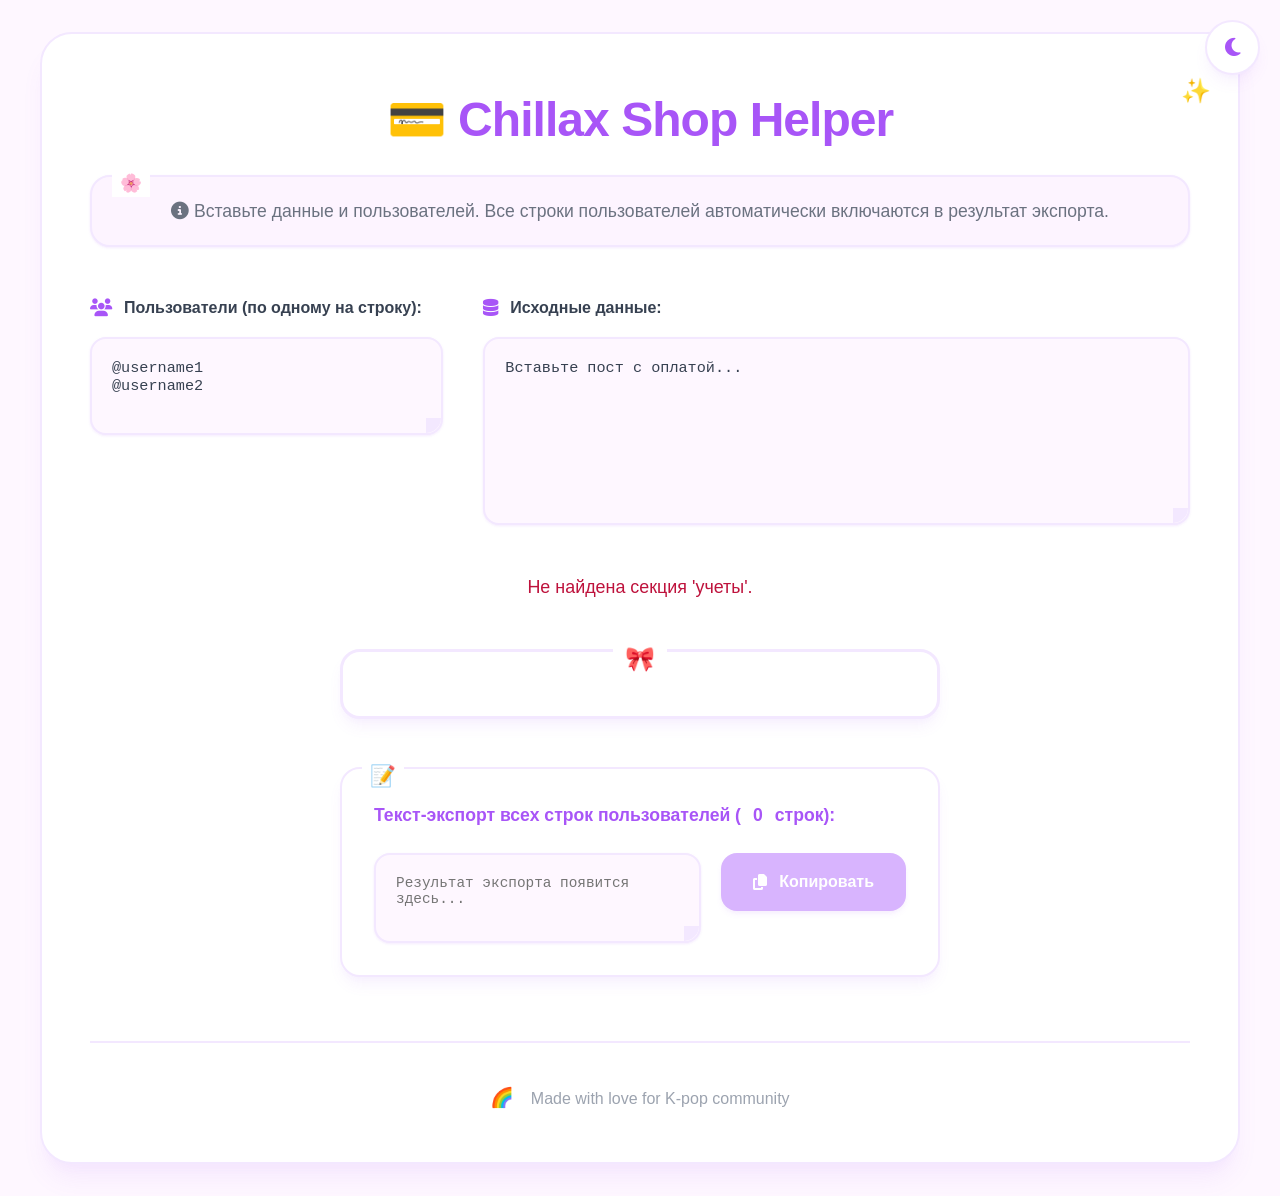
==== index.html @ 68b3be3f "first commit" ====
<!DOCTYPE html>
<html lang="ru">
<head>
  <meta charset="UTF-8">
  <title>Chillax Shop Helper</title>
  <meta name="viewport" content="width=device-width, initial-scale=1.0">
  <link href="https://cdnjs.cloudflare.com/ajax/libs/font-awesome/6.4.0/css/all.min.css" rel="stylesheet">
  <style>
    :root {
      /* Light theme colors - Soft Pastel Palette */
      --bg-primary: #fef7ff;
      --bg-secondary: #ffffff;
      --bg-tertiary: #fdf4ff;
      --bg-card: #ffffff;
      --bg-input: #fef7ff;
      --bg-button: #d8b4fe;
      --bg-button-hover: #c084fc;
      --bg-accent: #fbbf24;
      --bg-success: #86efac;
      
      --text-primary: #374151;
      --text-secondary: #6b7280;
      --text-muted: #9ca3af;
      --text-accent: #a855f7;
      --text-white: #ffffff;
      
      --border-color: #f3e8ff;
      --border-focus: #d8b4fe;
      --shadow-sm: 0 1px 3px 0 rgba(168, 85, 247, 0.08), 0 1px 2px 0 rgba(168, 85, 247, 0.04);
      --shadow-md: 0 4px 6px -1px rgba(168, 85, 247, 0.08), 0 2px 4px -1px rgba(168, 85, 247, 0.04);
      --shadow-lg: 0 10px 15px -3px rgba(168, 85, 247, 0.08), 0 4px 6px -2px rgba(168, 85, 247, 0.03);
      --shadow-xl: 0 20px 25px -5px rgba(168, 85, 247, 0.08), 0 10px 10px -5px rgba(168, 85, 247, 0.03);
      
      --radius-sm: 0.5rem;
      --radius-md: 0.75rem;
      --radius-lg: 1rem;
      --radius-xl: 1.25rem;
      --radius-2xl: 2rem;
    }

    [data-theme="dark"] {
      --bg-primary: #1a1a1a;
      --bg-secondary: #2a2a2a;
      --bg-tertiary: #333333;
      --bg-card: #2a2a2a;
      --bg-input: #333333;
      --bg-button: #8b7fb8;
      --bg-button-hover: #9d91c7;
      
      --text-primary: #e5e5e5;
      --text-secondary: #b8b8b8;
      --text-muted: #888888;
      --text-accent: #b8a9d9;
      
      --border-color: #404040;
      --border-focus: #8b7fb8;
    }

    * {
      box-sizing: border-box;
      margin: 0;
      padding: 0;
    }

    html, body {
      background: var(--bg-primary);
      font-family: 'Inter', -apple-system, BlinkMacSystemFont, 'Segoe UI', Roboto, sans-serif;
      color: var(--text-primary);
      line-height: 1.6;
      transition: all 0.15s ease;
    }

    body {
      font-size: 16px;
      min-height: 100vh;
    }

    .theme-toggle {
      position: fixed;
      top: 20px;
      right: 20px;
      z-index: 1000;
      background: var(--bg-card);
      border: 2px solid var(--border-color);
      border-radius: 50%;
      width: 55px;
      height: 55px;
      display: flex;
      align-items: center;
      justify-content: center;
      cursor: pointer;
      transition: all 0.15s ease;
      box-shadow: var(--shadow-lg);
    }

    .theme-toggle:hover {
      transform: scale(1.05) rotate(10deg);
      box-shadow: var(--shadow-xl);
    }

    .theme-toggle i {
      font-size: 1.3rem;
      color: var(--text-accent);
    }

    #mainwrap {
      max-width: 1200px;
      margin: 2rem auto;
      background: var(--bg-secondary);
      border-radius: var(--radius-2xl);
      box-shadow: var(--shadow-xl);
      padding: 3rem;
      border: 2px solid var(--border-color);
      transition: all 0.3s ease;
    }

    .header {
      text-align: center;
      margin-bottom: 3rem;
    }

    .header h1 {
      font-size: 3rem;
      font-weight: 700;
      color: var(--text-accent);
      margin-bottom: 1rem;
      letter-spacing: -0.02em;
      position: relative;
    }

    .header h1::after {
      content: '✨';
      position: absolute;
      top: -10px;
      right: -20px;
      font-size: 1.5rem;
      animation: sparkle 2s ease-in-out infinite;
    }

    @keyframes sparkle {
      0%, 100% { transform: scale(1) rotate(0deg); opacity: 0.7; }
      50% { transform: scale(1.2) rotate(180deg); opacity: 1; }
    }

    .subtitle {
      background: var(--bg-tertiary);
      color: var(--text-secondary);
      padding: 1.25rem 2.5rem;
      border-radius: var(--radius-xl);
      font-size: 1.1rem;
      border: 2px solid var(--border-color);
      box-shadow: var(--shadow-sm);
      position: relative;
    }

    .subtitle::before {
      content: '🌸';
      position: absolute;
      top: -8px;
      left: 20px;
      background: var(--bg-secondary);
      padding: 0 8px;
    }

    .inputs {
      display: grid;
      grid-template-columns: 1fr 2fr;
      gap: 2.5rem;
      margin-bottom: 3rem;
    }

    .input-group {
      display: flex;
      flex-direction: column;
    }

    .input-group label {
      color: var(--text-primary);
      font-size: 1rem;
      font-weight: 600;
      margin-bottom: 1rem;
      display: flex;
      align-items: center;
      gap: 0.75rem;
    }

    .input-group label i {
      color: var(--text-accent);
      font-size: 1.1rem;
    }

    textarea {
      width: 100%;
      font-family: 'JetBrains Mono', 'Fira Code', monospace;
      border-radius: var(--radius-lg);
      border: 2px solid var(--border-color);
      background: var(--bg-input);
      color: var(--text-primary);
      padding: 1.25rem;
      font-size: 0.95rem;
      resize: vertical;
      transition: all 0.3s ease;
      box-shadow: var(--shadow-sm);
    }

    /* Fix textarea resize handle in dark mode */
    textarea::-webkit-resizer {
      background: var(--border-color);
      border-radius: 0 0 var(--radius-lg) 0;
    }

    textarea:focus {
      outline: none;
      border-color: var(--border-focus);
      box-shadow: 0 0 0 4px rgba(216, 180, 254, 0.15);
      transform: translateY(-2px);
    }

    .cards {
      display: flex;
      gap: 1.25rem;
      flex-wrap: wrap;
      margin-bottom: 2.5rem;
      justify-content: center;
    }

    .cardtype {
      background: var(--bg-card);
      border-radius: var(--radius-lg);
      padding: 1rem 1.5rem;
      border: 2px solid var(--border-color);
      box-shadow: var(--shadow-md);
      transition: all 0.3s ease;
      position: relative;
      overflow: hidden;
    }

    .cardtype::before {
      content: '';
      position: absolute;
      top: 0;
      left: 0;
      right: 0;
      height: 4px;
      background: linear-gradient(90deg, #fbbf24, #f59e0b, #d97706);
      border-radius: var(--radius-sm) var(--radius-sm) 0 0;
    }

    .cardtype:hover {
      transform: translateY(-3px) scale(1.02);
      box-shadow: var(--shadow-lg);
    }

    .cardtype strong {
      color: var(--text-accent);
      font-size: 1.1rem;
      font-weight: 700;
      margin-right: 0.5rem;
    }

    .cardtype span {
      color: var(--text-secondary);
      font-weight: 500;
    }

    .userblock {
      margin-bottom: 2.5rem;
      background: var(--bg-card);
      border-radius: var(--radius-xl);
      padding: 2rem;
      box-shadow: var(--shadow-md);
      border: 2px solid var(--border-color);
      transition: all 0.3s ease;
      position: relative;
    }

    .userblock::before {
      content: '💖';
      position: absolute;
      top: -8px;
      right: 20px;
      background: var(--bg-secondary);
      padding: 0 8px;
      font-size: 1.2rem;
    }

    .userblock:hover {
      box-shadow: var(--shadow-lg);
      transform: translateY(-2px);
    }

    .userhead {
      display: flex;
      align-items: center;
      justify-content: space-between;
      margin-bottom: 1.5rem;
      padding-bottom: 1.5rem;
      border-bottom: 2px solid var(--border-color);
    }

    .username {
      font-size: 1.4rem;
      font-weight: 700;
      color: var(--text-accent);
      display: flex;
      align-items: center;
      gap: 0.75rem;
    }

    .username::before {
      content: '🌟';
      font-size: 1.2rem;
    }

    .usertypes {
      color: var(--text-muted);
      font-size: 0.9rem;
      background: var(--bg-tertiary);
      padding: 0.5rem 1rem;
      border-radius: var(--radius-md);
      border: 1px solid var(--border-color);
    }

    .usersum {
      background: var(--bg-success);
      color: var(--text-primary);
      border-radius: var(--radius-lg);
      font-size: 1.3rem;
      font-weight: 700;
      padding: 1rem 2rem;
      margin-bottom: 1.5rem;
      display: inline-flex;
      align-items: center;
      gap: 0.75rem;
      box-shadow: var(--shadow-md);
      border: 2px solid #65a30d;
    }

    .usersum::before {
      content: '💰';
      font-size: 1.4rem;
    }

    .usertable {
      background: var(--bg-tertiary);
      border: 2px solid var(--border-color);
      border-radius: var(--radius-lg);
      overflow: hidden;
      box-shadow: var(--shadow-sm);
    }

    .usertable th,
    .usertable td {
      padding: 1.25rem;
      text-align: left;
    }

    .userthead th {
      background: var(--bg-button);
      color: var(--text-white);
      font-weight: 600;
      font-size: 0.95rem;
      letter-spacing: 0.025em;
      text-transform: uppercase;
    }

    .usertbody td {
      color: var(--text-secondary);
      border-bottom: 1px solid var(--border-color);
    }

    .usertbody tr:last-child td {
      border-bottom: none;
    }

    .usertbody tr:hover {
      background: var(--bg-input);
    }

    .usertablescroll {
      overflow-x: auto;
    }

    .totals {
      background: var(--bg-card);
      border: 3px solid var(--border-color);
      border-radius: var(--radius-xl);
      padding: 2rem;
      margin: 3rem auto;
      max-width: 600px;
      text-align: center;
      font-size: 1.4rem;
      font-weight: 700;
      color: var(--text-accent);
      box-shadow: var(--shadow-lg);
      position: relative;
    }

    .totals::before {
      content: '🎀';
      position: absolute;
      top: -12px;
      left: 50%;
      transform: translateX(-50%);
      background: var(--bg-secondary);
      padding: 0 12px;
      font-size: 1.5rem;
    }

    .export-box-wrap {
      margin: 3rem auto;
      max-width: 600px;
      background: var(--bg-card);
      border: 2px solid var(--border-color);
      border-radius: var(--radius-xl);
      box-shadow: var(--shadow-lg);
      padding: 2rem;
      transition: all 0.3s ease;
      position: relative;
    }

    .export-box-wrap::before {
      content: '📝';
      position: absolute;
      top: -10px;
      left: 20px;
      background: var(--bg-secondary);
      padding: 0 8px;
      font-size: 1.3rem;
    }

    .export-box-wrap:hover {
      box-shadow: var(--shadow-xl);
      transform: translateY(-2px);
    }

    .export-box-label {
      color: var(--text-accent);
      font-weight: 700;
      font-size: 1.1rem;
      margin-bottom: 1.5rem;
      display: flex;
      align-items: center;
      gap: 0.75rem;
    }

    .export-box-row {
      display: flex;
      gap: 1.25rem;
      align-items: flex-start;
    }

    .export-box-ta {
      flex: 1;
      height: 90px;
      font-family: 'JetBrains Mono', 'Fira Code', monospace;
      font-size: 0.9rem;
      border-radius: var(--radius-lg);
      border: 2px solid var(--border-color);
      padding: 1.25rem;
      background: var(--bg-input);
      color: var(--text-primary);
      resize: vertical;
      transition: all 0.3s ease;
    }

    .export-box-ta::-webkit-resizer {
      background: var(--border-color);
      border-radius: 0 0 var(--radius-lg) 0;
    }

    .export-box-ta:focus {
      outline: none;
      border-color: var(--border-focus);
      box-shadow: 0 0 0 4px rgba(216, 180, 254, 0.15);
    }

    .export-box-copy {
      padding: 1.25rem 2rem;
      background: var(--bg-button);
      color: var(--text-white);
      border: none;
      border-radius: var(--radius-lg);
      font-size: 1rem;
      font-weight: 600;
      cursor: pointer;
      transition: all 0.3s ease;
      box-shadow: var(--shadow-md);
      display: flex;
      align-items: center;
      gap: 0.75rem;
      white-space: nowrap;
    }

    .export-box-copy:hover {
      background: var(--bg-button-hover);
      transform: translateY(-2px);
      box-shadow: var(--shadow-lg);
    }

    .export-box-copy:active {
      transform: translateY(0);
    }

    .export-box-copied-msg {
      color: #10b981;
      font-size: 0.9rem;
      font-weight: 600;
      display: flex;
      align-items: center;
      gap: 0.5rem;
      animation: fadeInOut 0.8s ease-in-out;
    }

    .footer {
      margin-top: 4rem;
      padding-top: 2.5rem;
      border-top: 2px solid var(--border-color);
      text-align: center;
      color: var(--text-muted);
      font-size: 1rem;
    }

    .footer::before {
      content: '🌈';
      margin-right: 0.75rem;
      font-size: 1.2rem;
    }

    @keyframes fadeInOut {
      0%, 100% { opacity: 0; transform: translateY(10px); }
      50% { opacity: 1; transform: translateY(0); }
    }

    @keyframes pulse {
      0%, 100% { transform: scale(1); }
      50% { transform: scale(1.05); }
    }

    .pulse {
      animation: pulse 2s infinite;
    }

    /* Responsive Design */
    @media (max-width: 768px) {
      #mainwrap {
        margin: 1rem;
        padding: 2rem;
      }

      .header h1 {
        font-size: 2.5rem;
      }

      .inputs {
        grid-template-columns: 1fr;
        gap: 2rem;
      }

      .cards {
        gap: 1rem;
      }

      .cardtype {
        padding: 0.75rem 1.25rem;
        font-size: 0.9rem;
      }

      .export-box-row {
        flex-direction: column;
      }

      .export-box-copy {
        align-self: flex-start;
      }

      .theme-toggle {
        top: 15px;
        right: 15px;
        width: 45px;
        height: 45px;
      }
    }

    /* Custom scrollbar */
    ::-webkit-scrollbar {
      width: 10px;
    }

    ::-webkit-scrollbar-track {
      background: var(--bg-tertiary);
      border-radius: var(--radius-md);
    }

    ::-webkit-scrollbar-thumb {
      background: var(--text-accent);
      border-radius: var(--radius-md);
    }

    ::-webkit-scrollbar-thumb:hover {
      background: var(--border-focus);
    }

    /* Selection */
    ::selection {
      background: rgba(216, 180, 254, 0.3);
    }
  </style>
</head>
<body>
  <div class="theme-toggle" onclick="toggleTheme()">
    <i class="fas fa-moon" id="theme-icon"></i>
  </div>

  <div id="mainwrap">
    <div class="header">
      <h1>💳 Chillax Shop Helper</h1>
      <div class="subtitle">
        <i class="fas fa-info-circle"></i>
        Вставьте данные и пользователей. Все строки пользователей автоматически включаются в результат экспорта.
      </div>
    </div>

    <div class="inputs">
      <div class="input-group">
        <label><i class="fas fa-users"></i> Пользователи (по одному на строку):</label>
        <textarea id="usersInput" rows="3" placeholder="@username1&#10;@username2"></textarea>
      </div>
      <div class="input-group">
        <label><i class="fas fa-database"></i> Исходные данные:</label>
        <textarea id="dataInput" rows="8" placeholder="Вставьте данные о заказах..."></textarea>
      </div>
    </div>

    <div class="cards" id="pricing"></div>

    <div class="totals" id="totals"></div>

    <div class="export-box-wrap">
      <div class="export-box-label">
        Текст-экспорт всех строк пользователей (<span id="export-count">0</span> строк):
      </div>
      <div class="export-box-row">
        <textarea class="export-box-ta" readonly id="exportTxt" placeholder="Результат экспорта появится здесь..."></textarea>
        <button class="export-box-copy" id="copyBtn">
          <i class="fas fa-copy"></i>
          Копировать
        </button>
      </div>
      <div class="export-box-copied-msg" id="copyMsg" style="display:none">
        <i class="fas fa-check"></i>
        Скопировано!
      </div>
    </div>

    <div id="results"></div>

    <div class="footer">
      Made with love for K-pop community
    </div>
  </div>

  <script>
    // Theme management
    function toggleTheme() {
      const html = document.documentElement;
      const themeIcon = document.getElementById('theme-icon');
      const currentTheme = html.getAttribute('data-theme');
      
      if (currentTheme === 'dark') {
        html.removeAttribute('data-theme');
        themeIcon.className = 'fas fa-moon';
        localStorage.setItem('theme', 'light');
      } else {
        html.setAttribute('data-theme', 'dark');
        themeIcon.className = 'fas fa-sun';
        localStorage.setItem('theme', 'dark');
      }
    }

    // Load saved theme
    function loadTheme() {
      const savedTheme = localStorage.getItem('theme');
      const themeIcon = document.getElementById('theme-icon');
      
      if (savedTheme === 'dark') {
        document.documentElement.setAttribute('data-theme', 'dark');
        themeIcon.className = 'fas fa-sun';
      }
    }

    function setDefaultInputs(){
      usersInput.value = "@username1\n@username2";
      dataInput.value = "Вставьте пост с оплатой...";
    }

    const usersInput = document.getElementById("usersInput");
    const dataInput = document.getElementById("dataInput");
    const pricingDiv = document.getElementById("pricing");
    const resultsDiv = document.getElementById("results");
    const totalsDiv = document.getElementById("totals");
    const exportTxt = document.getElementById("exportTxt");
    const exportCount = document.getElementById("export-count");
    const copyBtn = document.getElementById("copyBtn");
    const copyMsg = document.getElementById("copyMsg");

    setDefaultInputs();

    function parseData(raw, usernamesToTrack) {
      const accSec = /учеты:\s+((?:[^\n]+\n?)+)/m.exec(raw);
      if (!accSec) return {error: "Не найдена секция 'учеты'."};
      const accLines = accSec[1].trim().split('\n').map(x=>x.trim()).filter(Boolean);

      const prices = {};
      accLines.forEach(line=>{
        const m = /^(\d+)\s*([^\d]+)\s*-\s*(\d+)[р₽]/.exec(line);
        if (m) {
          prices[m[2].trim()] = +m[3].trim();
        }
      });
      if (Object.keys(prices).length===0) return {error: "В разделе 'учеты' нет цен карт."};

      const userInfo = {};
      usernamesToTrack.forEach(u=>{
        userInfo[u] = { total_money:0, entries:[], count:{}};
        Object.keys(prices).forEach(k => userInfo[u].count[k]=0);
      });

      const usernamesPattern = usernamesToTrack.map(u=>u.replace(/[.*+?^${}()|[\]\\]/g,"\\$&")).join('|');
      const cardTypesPattern = Object.keys(prices).map(k=>k.replace(/[.*+?^${}()|[\]\\]/g,"\\$&")).join('|');
      const regexp = new RegExp(`(\\d+)\\.?\\s+(${usernamesPattern})\\s*-\\s*((?:\\d+(${cardTypesPattern})\\+?)*)`, "g");

      let curGroup = "Без группы";
      let lineNum = 0;
      raw.split('\n').forEach(line=>{
        lineNum++;
        const groupMatch = line.match(/^#(\S+)/);
        if(groupMatch) curGroup = line.trim();

        let m;
        while(m=regexp.exec(line)){
          const entryLine = parseInt(m[1]);
          const username = m[2];
          const cardEntries = m[3].trim();
          let totalItems = [], lineTotalMoney = 0;

          cardEntries.split('+').filter(Boolean).forEach(entry=>{
            const cardM = /(\d+)([^\d\s]+)/.exec(entry);
            if(cardM){
              const n = +cardM[1], type=cardM[2].trim();
              if(!prices[type]) return;
              const money = n*prices[type];
              lineTotalMoney += money;
              totalItems.push(`${n}${type}`);
              userInfo[username].count[type]+=n;
            }
          });
          userInfo[username].total_money += lineTotalMoney;
          const entryRec = {
            line_number: entryLine,
            line_id: entryLine+"_"+curGroup+"_"+username,
            items: totalItems.join("+"),
            group: curGroup,
            amount: lineTotalMoney,
            username,
            tableIndex: userInfo[username].entries.length,
            origLine: line.trim()
          };
          userInfo[username].entries.push(entryRec);
        }
      });

      return {prices, userInfo};
    }

    function renderPricing(prices){
      pricingDiv.innerHTML = "";
      Object.entries(prices).forEach(([type, price])=>{
        let n = document.createElement("div");
        n.className = "cardtype";
        n.innerHTML = `<strong>${type}</strong> <span>(${price} р)</span>`;
        pricingDiv.appendChild(n);
      });
    }

    function numberFormat(n) {
      return (n||0).toString().replace(/\B(?=(\d{3})+(?!\d))/g," ");
    }

    function renderUsersTables(userInfo){
      resultsDiv.innerHTML = "";
      let total_sum = 0;
      for(const [username, info] of Object.entries(userInfo)) {
        total_sum += info.total_money;
        let div = document.createElement('div');
        div.className = "userblock";
        let types = Object.entries(info.count).filter(([t,c])=>c>0).map(([t,c])=>`${c}${t}`).join(", ");
        
        div.innerHTML = `
          <div class="userhead">
            <div class="username">${username}</div>
            <div class="usertypes">${types}</div>
          </div>
          <div class="usersum">${numberFormat(info.total_money)} р</div>
        `;
        
        let tableWrap = document.createElement('div'); 
        tableWrap.className = "usertablescroll";
        let table = document.createElement('table');
        table.className = "usertable";
        table.innerHTML = `
          <thead class="userthead">
            <tr>
              <th><i class="fas fa-hashtag"></i> #</th>
              <th><i class="fas fa-layer-group"></i> Группа</th>
              <th><i class="fas fa-credit-card"></i> Карты</th>
              <th><i class="fas fa-ruble-sign"></i> Сумма</th>
            </tr>
          </thead>
          <tbody class="usertbody"></tbody>
        `;
        
        info.entries.forEach((entry, idx)=>{
          let tr = document.createElement('tr');
          tr.className = "userline";
          tr.setAttribute('data-user', username);
          tr.setAttribute('data-id', entry.line_id);
          tr.setAttribute('data-table-index', entry.tableIndex);
          tr.tabIndex = 0;
          tr.innerHTML = `<td>${entry.line_number}</td>
            <td>${entry.group}</td>
            <td>${entry.items}</td>
            <td style="color:#14b8a6;font-weight:700">${numberFormat(entry.amount)} р</td>`;
          table.querySelector('tbody').appendChild(tr);
        });
        tableWrap.appendChild(table);
        div.appendChild(tableWrap);
        resultsDiv.appendChild(div);
      }
      totalsDiv.textContent = `Общая сумма по всем пользователям: ${numberFormat(total_sum)} р`;
    }

    function renderExportTextBox(userInfo) {
      const usernames = usersInput.value.split("\n").map(x=>x.trim()).filter(Boolean);

      // Собрать результат по формату: line_numbers, enter, user, enter, ...
      let count = 0;
      let results = [];
      for (let user of usernames) {
        let entries = (userInfo && userInfo[user]) ? userInfo[user].entries : [];
        const nums = entries.map(e => e.line_number).filter(Boolean);
        if(nums.length) {
          results.push(nums.join(", "));
          results.push("");
          results.push(user);
          count += nums.length;
        }
      }
      exportTxt.value = results.join("\n");
      exportCount.textContent = count;
    }

    function rerender(){
      let usernames = usersInput.value.split("\n").map(x=>x.trim()).filter(Boolean);
      let raw = dataInput.value;
      let parsed = parseData(raw, usernames);

      if(parsed.error){
        pricingDiv.innerHTML = `<span style="color:#be123c;font-size:1.12em">${parsed.error}</span>`;
        resultsDiv.innerHTML = "";
        totalsDiv.textContent="";
        exportTxt.value = "";
        exportCount.textContent = "0";
        return;
      }
      renderPricing(parsed.prices);
      renderUsersTables(parsed.userInfo);
      renderExportTextBox(parsed.userInfo);
    }

    usersInput.addEventListener("input", rerender);
    dataInput.addEventListener("input", rerender);

    copyBtn.addEventListener("click", function(){
      exportTxt.select();
      try {
        document.execCommand("copy");
        copyMsg.style.display = "";
        setTimeout(()=>copyMsg.style.display="none",1200);
      } catch(e) {
        copyMsg.textContent = "Не удалось скопировать.";
        copyMsg.style.display = "";
      }
    });

    // Load theme on page load
    loadTheme();

    // Initialize
    rerender();
  </script>
</body>
</html>
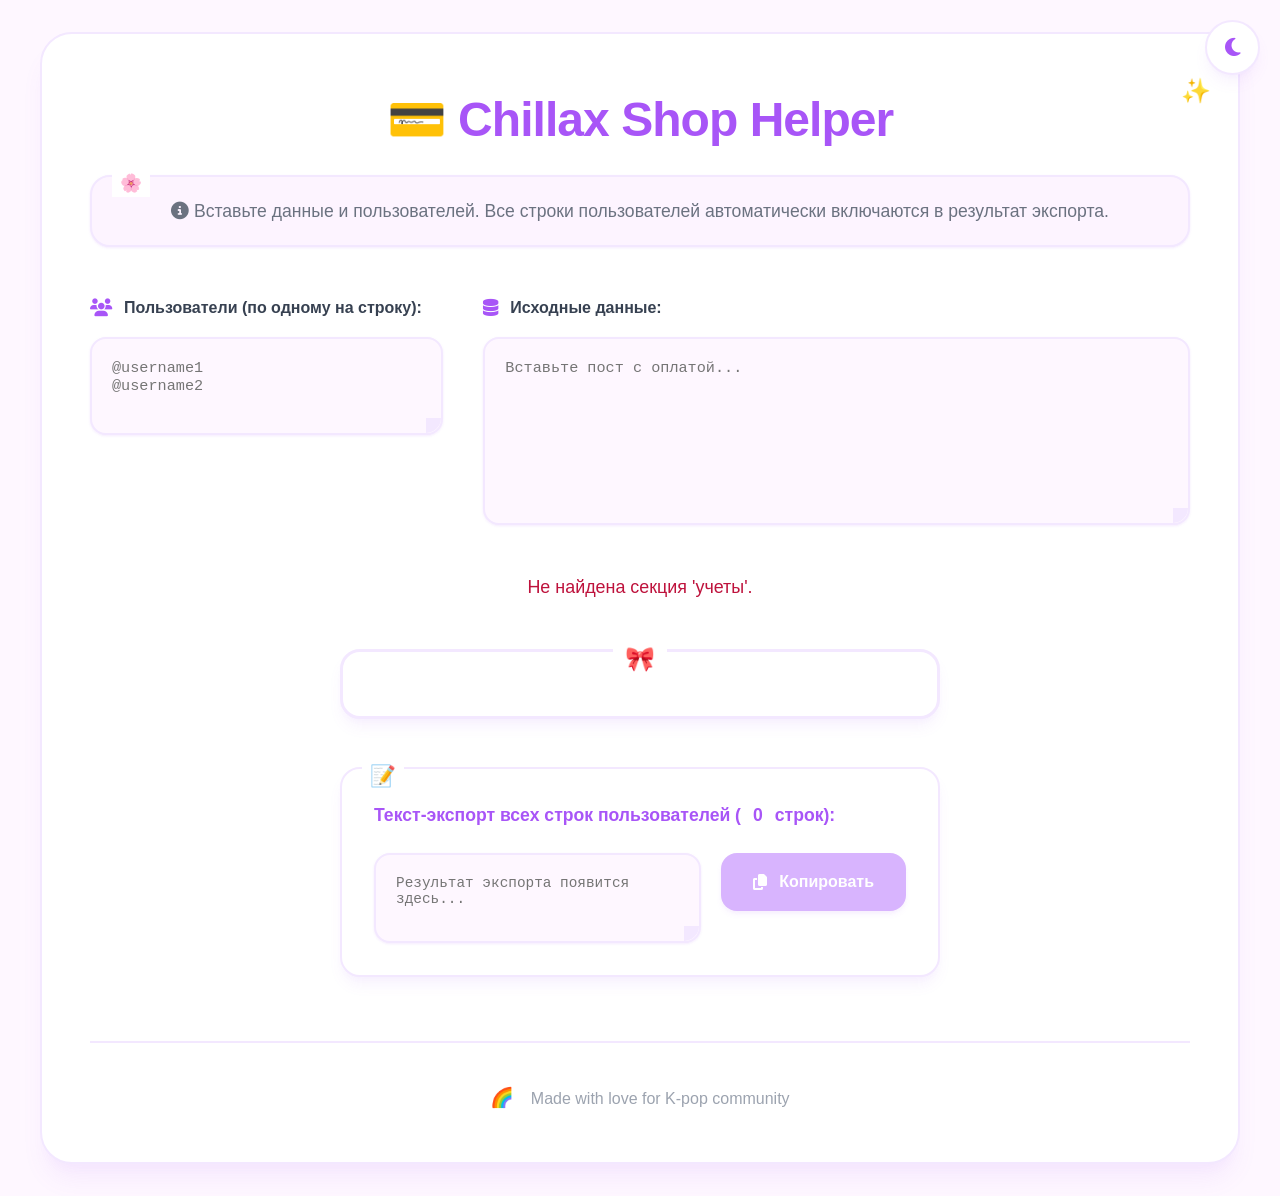
==== commit fe01a059: "fixes" ====
--- a/index.html
+++ b/index.html
@@ -628,7 +628,7 @@
       </div>
       <div class="input-group">
         <label><i class="fas fa-database"></i> Исходные данные:</label>
-        <textarea id="dataInput" rows="8" placeholder="Вставьте данные о заказах..."></textarea>
+        <textarea id="dataInput" rows="8" placeholder="Вставьте пост с оплатой..."></textarea>
       </div>
     </div>
 
@@ -690,8 +690,8 @@
     }
 
     function setDefaultInputs(){
-      usersInput.value = "@username1\n@username2";
-      dataInput.value = "Вставьте пост с оплатой...";
+      usersInput.value = "";
+      dataInput.value = "";
     }
 
     const usersInput = document.getElementById("usersInput");
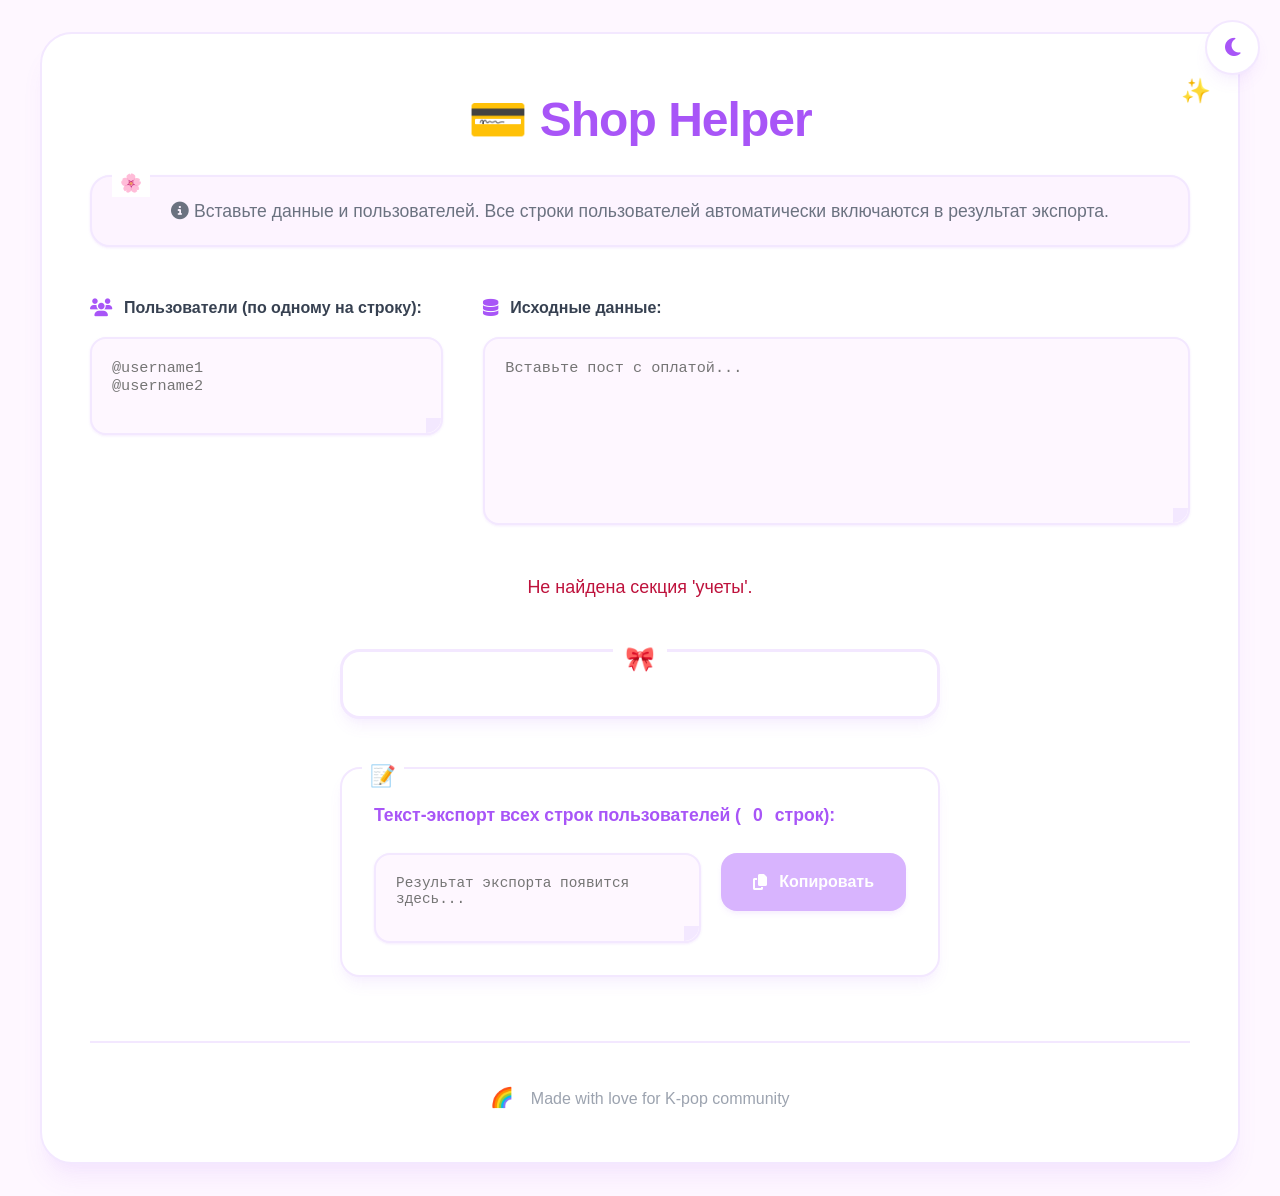
==== commit 051eabe9: "remove shop name" ====
--- a/index.html
+++ b/index.html
@@ -2,7 +2,7 @@
 <html lang="ru">
 <head>
   <meta charset="UTF-8">
-  <title>Chillax Shop Helper</title>
+  <title>Shop Helper</title>
   <meta name="viewport" content="width=device-width, initial-scale=1.0">
   <link href="https://cdnjs.cloudflare.com/ajax/libs/font-awesome/6.4.0/css/all.min.css" rel="stylesheet">
   <style>
@@ -614,7 +614,7 @@
 
   <div id="mainwrap">
     <div class="header">
-      <h1>💳 Chillax Shop Helper</h1>
+      <h1>💳 Shop Helper</h1>
       <div class="subtitle">
         <i class="fas fa-info-circle"></i>
         Вставьте данные и пользователей. Все строки пользователей автоматически включаются в результат экспорта.
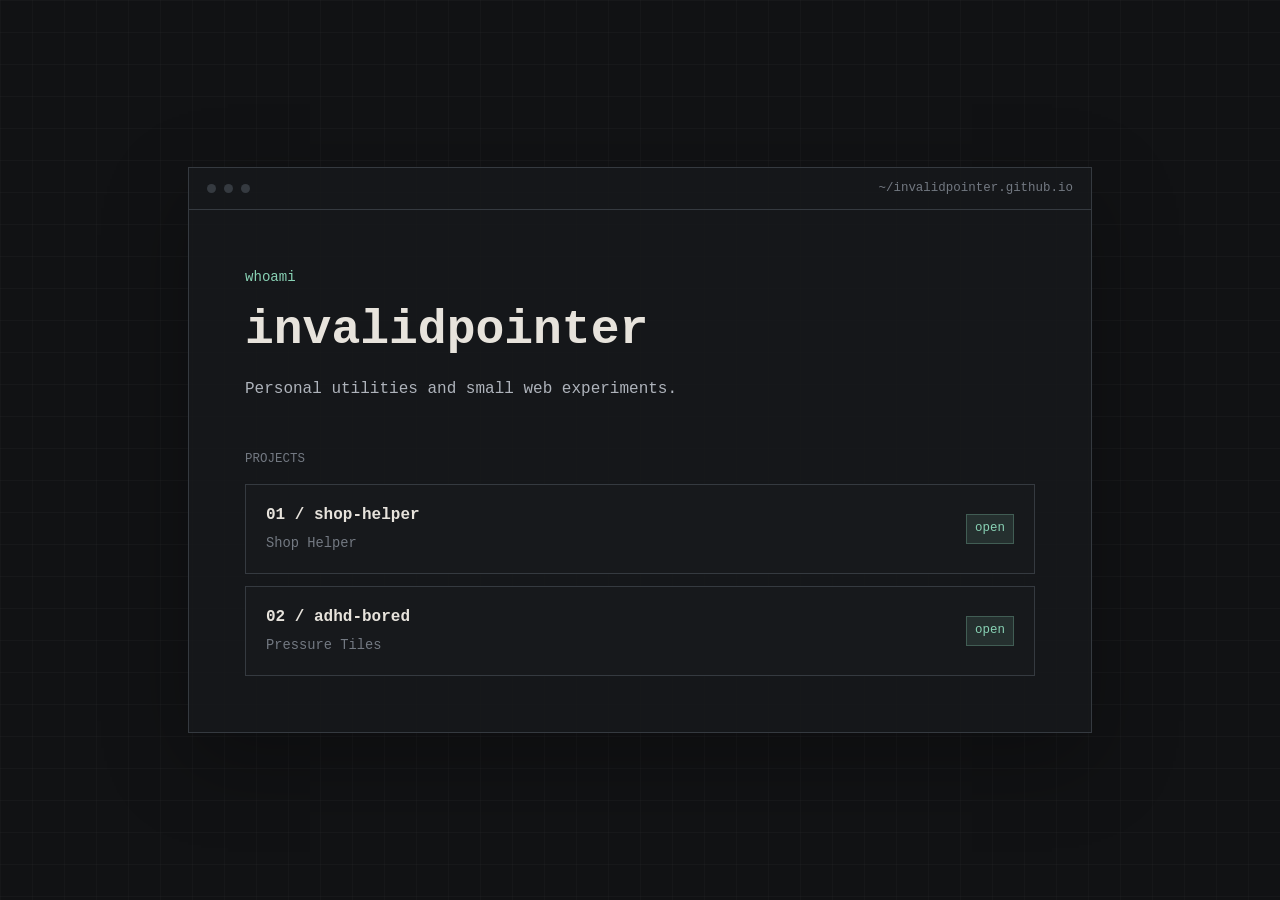
==== commit ee509710: "refactor" ====
--- a/index.html
+++ b/index.html
@@ -1,903 +1,239 @@
 <!DOCTYPE html>
-<html lang="ru">
+<html lang="en">
 <head>
   <meta charset="UTF-8">
-  <title>Shop Helper</title>
   <meta name="viewport" content="width=device-width, initial-scale=1.0">
-  <link href="https://cdnjs.cloudflare.com/ajax/libs/font-awesome/6.4.0/css/all.min.css" rel="stylesheet">
+  <title>invalidpointer</title>
   <style>
     :root {
-      /* Light theme colors - Soft Pastel Palette */
-      --bg-primary: #fef7ff;
-      --bg-secondary: #ffffff;
-      --bg-tertiary: #fdf4ff;
-      --bg-card: #ffffff;
-      --bg-input: #fef7ff;
-      --bg-button: #d8b4fe;
-      --bg-button-hover: #c084fc;
-      --bg-accent: #fbbf24;
-      --bg-success: #86efac;
-      
-      --text-primary: #374151;
-      --text-secondary: #6b7280;
-      --text-muted: #9ca3af;
-      --text-accent: #a855f7;
-      --text-white: #ffffff;
-      
-      --border-color: #f3e8ff;
-      --border-focus: #d8b4fe;
-      --shadow-sm: 0 1px 3px 0 rgba(168, 85, 247, 0.08), 0 1px 2px 0 rgba(168, 85, 247, 0.04);
-      --shadow-md: 0 4px 6px -1px rgba(168, 85, 247, 0.08), 0 2px 4px -1px rgba(168, 85, 247, 0.04);
-      --shadow-lg: 0 10px 15px -3px rgba(168, 85, 247, 0.08), 0 4px 6px -2px rgba(168, 85, 247, 0.03);
-      --shadow-xl: 0 20px 25px -5px rgba(168, 85, 247, 0.08), 0 10px 10px -5px rgba(168, 85, 247, 0.03);
-      
-      --radius-sm: 0.5rem;
-      --radius-md: 0.75rem;
-      --radius-lg: 1rem;
-      --radius-xl: 1.25rem;
-      --radius-2xl: 2rem;
-    }
-
-    [data-theme="dark"] {
-      --bg-primary: #1a1a1a;
-      --bg-secondary: #2a2a2a;
-      --bg-tertiary: #333333;
-      --bg-card: #2a2a2a;
-      --bg-input: #333333;
-      --bg-button: #8b7fb8;
-      --bg-button-hover: #9d91c7;
-      
-      --text-primary: #e5e5e5;
-      --text-secondary: #b8b8b8;
-      --text-muted: #888888;
-      --text-accent: #b8a9d9;
-      
-      --border-color: #404040;
-      --border-focus: #8b7fb8;
+      --bg: #111214;
+      --panel: #17191c;
+      --panel-soft: #1f2226;
+      --text: #e7e3dc;
+      --muted: #aeb3bb;
+      --dim: #737982;
+      --line: #353a40;
+      --accent: #88d1b4;
+      --accent-soft: rgba(136, 209, 180, 0.12);
     }
 
     * {
       box-sizing: border-box;
+    }
+
+    html {
+      min-height: 100%;
+      background: var(--bg);
+    }
+
+    body {
+      min-height: 100vh;
       margin: 0;
-      padding: 0;
-    }
-
-    html, body {
-      background: var(--bg-primary);
-      font-family: 'Inter', -apple-system, BlinkMacSystemFont, 'Segoe UI', Roboto, sans-serif;
-      color: var(--text-primary);
+      color: var(--text);
+      background:
+        linear-gradient(rgba(255, 255, 255, 0.025) 1px, transparent 1px),
+        linear-gradient(90deg, rgba(255, 255, 255, 0.018) 1px, transparent 1px),
+        var(--bg);
+      background-size: 32px 32px;
+      font-family: ui-monospace, SFMono-Regular, Menlo, Monaco, Consolas, "Liberation Mono", monospace;
       line-height: 1.6;
-      transition: all 0.15s ease;
-    }
-
-    body {
-      font-size: 16px;
+    }
+
+    a {
+      color: inherit;
+    }
+
+    .page {
+      width: min(100%, 960px);
       min-height: 100vh;
-    }
-
-    .theme-toggle {
-      position: fixed;
-      top: 20px;
-      right: 20px;
-      z-index: 1000;
-      background: var(--bg-card);
-      border: 2px solid var(--border-color);
-      border-radius: 50%;
-      width: 55px;
-      height: 55px;
+      margin: 0 auto;
+      padding: 48px 28px;
       display: flex;
       align-items: center;
-      justify-content: center;
-      cursor: pointer;
-      transition: all 0.15s ease;
-      box-shadow: var(--shadow-lg);
-    }
-
-    .theme-toggle:hover {
-      transform: scale(1.05) rotate(10deg);
-      box-shadow: var(--shadow-xl);
-    }
-
-    .theme-toggle i {
-      font-size: 1.3rem;
-      color: var(--text-accent);
-    }
-
-    #mainwrap {
-      max-width: 1200px;
-      margin: 2rem auto;
-      background: var(--bg-secondary);
-      border-radius: var(--radius-2xl);
-      box-shadow: var(--shadow-xl);
-      padding: 3rem;
-      border: 2px solid var(--border-color);
-      transition: all 0.3s ease;
-    }
-
-    .header {
-      text-align: center;
-      margin-bottom: 3rem;
-    }
-
-    .header h1 {
-      font-size: 3rem;
-      font-weight: 700;
-      color: var(--text-accent);
-      margin-bottom: 1rem;
-      letter-spacing: -0.02em;
-      position: relative;
-    }
-
-    .header h1::after {
-      content: '✨';
-      position: absolute;
-      top: -10px;
-      right: -20px;
-      font-size: 1.5rem;
-      animation: sparkle 2s ease-in-out infinite;
-    }
-
-    @keyframes sparkle {
-      0%, 100% { transform: scale(1) rotate(0deg); opacity: 0.7; }
-      50% { transform: scale(1.2) rotate(180deg); opacity: 1; }
-    }
-
-    .subtitle {
-      background: var(--bg-tertiary);
-      color: var(--text-secondary);
-      padding: 1.25rem 2.5rem;
-      border-radius: var(--radius-xl);
-      font-size: 1.1rem;
-      border: 2px solid var(--border-color);
-      box-shadow: var(--shadow-sm);
-      position: relative;
-    }
-
-    .subtitle::before {
-      content: '🌸';
-      position: absolute;
-      top: -8px;
-      left: 20px;
-      background: var(--bg-secondary);
-      padding: 0 8px;
-    }
-
-    .inputs {
-      display: grid;
-      grid-template-columns: 1fr 2fr;
-      gap: 2.5rem;
-      margin-bottom: 3rem;
-    }
-
-    .input-group {
-      display: flex;
-      flex-direction: column;
-    }
-
-    .input-group label {
-      color: var(--text-primary);
-      font-size: 1rem;
-      font-weight: 600;
-      margin-bottom: 1rem;
-      display: flex;
-      align-items: center;
-      gap: 0.75rem;
-    }
-
-    .input-group label i {
-      color: var(--text-accent);
-      font-size: 1.1rem;
-    }
-
-    textarea {
+    }
+
+    .shell {
       width: 100%;
-      font-family: 'JetBrains Mono', 'Fira Code', monospace;
-      border-radius: var(--radius-lg);
-      border: 2px solid var(--border-color);
-      background: var(--bg-input);
-      color: var(--text-primary);
-      padding: 1.25rem;
-      font-size: 0.95rem;
-      resize: vertical;
-      transition: all 0.3s ease;
-      box-shadow: var(--shadow-sm);
-    }
-
-    /* Fix textarea resize handle in dark mode */
-    textarea::-webkit-resizer {
-      background: var(--border-color);
-      border-radius: 0 0 var(--radius-lg) 0;
-    }
-
-    textarea:focus {
-      outline: none;
-      border-color: var(--border-focus);
-      box-shadow: 0 0 0 4px rgba(216, 180, 254, 0.15);
-      transform: translateY(-2px);
-    }
-
-    .cards {
-      display: flex;
-      gap: 1.25rem;
-      flex-wrap: wrap;
-      margin-bottom: 2.5rem;
-      justify-content: center;
-    }
-
-    .cardtype {
-      background: var(--bg-card);
-      border-radius: var(--radius-lg);
-      padding: 1rem 1.5rem;
-      border: 2px solid var(--border-color);
-      box-shadow: var(--shadow-md);
-      transition: all 0.3s ease;
-      position: relative;
-      overflow: hidden;
-    }
-
-    .cardtype::before {
-      content: '';
-      position: absolute;
-      top: 0;
-      left: 0;
-      right: 0;
-      height: 4px;
-      background: linear-gradient(90deg, #fbbf24, #f59e0b, #d97706);
-      border-radius: var(--radius-sm) var(--radius-sm) 0 0;
-    }
-
-    .cardtype:hover {
-      transform: translateY(-3px) scale(1.02);
-      box-shadow: var(--shadow-lg);
-    }
-
-    .cardtype strong {
-      color: var(--text-accent);
-      font-size: 1.1rem;
-      font-weight: 700;
-      margin-right: 0.5rem;
-    }
-
-    .cardtype span {
-      color: var(--text-secondary);
-      font-weight: 500;
-    }
-
-    .userblock {
-      margin-bottom: 2.5rem;
-      background: var(--bg-card);
-      border-radius: var(--radius-xl);
-      padding: 2rem;
-      box-shadow: var(--shadow-md);
-      border: 2px solid var(--border-color);
-      transition: all 0.3s ease;
-      position: relative;
-    }
-
-    .userblock::before {
-      content: '💖';
-      position: absolute;
-      top: -8px;
-      right: 20px;
-      background: var(--bg-secondary);
-      padding: 0 8px;
-      font-size: 1.2rem;
-    }
-
-    .userblock:hover {
-      box-shadow: var(--shadow-lg);
-      transform: translateY(-2px);
-    }
-
-    .userhead {
+      border: 1px solid var(--line);
+      background: rgba(23, 25, 28, 0.82);
+      box-shadow: 0 28px 80px rgba(0, 0, 0, 0.28);
+    }
+
+    .shell-bar {
+      min-height: 42px;
+      border-bottom: 1px solid var(--line);
+      padding: 0 18px;
       display: flex;
       align-items: center;
       justify-content: space-between;
-      margin-bottom: 1.5rem;
-      padding-bottom: 1.5rem;
-      border-bottom: 2px solid var(--border-color);
-    }
-
-    .username {
-      font-size: 1.4rem;
+      gap: 18px;
+      color: var(--dim);
+      font-size: 0.78rem;
+    }
+
+    .shell-dots {
+      display: flex;
+      gap: 8px;
+      flex: 0 0 auto;
+    }
+
+    .shell-dot {
+      width: 9px;
+      height: 9px;
+      border-radius: 50%;
+      background: var(--line);
+    }
+
+    .shell-path {
+      overflow: hidden;
+      text-overflow: ellipsis;
+      white-space: nowrap;
+    }
+
+    .shell-body {
+      padding: 56px;
+    }
+
+    .prompt {
+      color: var(--accent);
+      font-size: 0.88rem;
+      margin-bottom: 16px;
+    }
+
+    h1 {
+      margin: 0;
+      font-size: 3rem;
+      line-height: 1.08;
       font-weight: 700;
-      color: var(--text-accent);
-      display: flex;
+    }
+
+    .intro {
+      max-width: 560px;
+      margin: 20px 0 48px;
+      color: var(--muted);
+      font-size: 1rem;
+    }
+
+    .section-label {
+      margin-bottom: 14px;
+      color: var(--dim);
+      font-size: 0.78rem;
+      text-transform: uppercase;
+    }
+
+    .project-list {
+      display: grid;
+      gap: 12px;
+    }
+
+    .project-link {
+      display: grid;
+      grid-template-columns: 1fr auto;
+      gap: 20px;
       align-items: center;
-      gap: 0.75rem;
-    }
-
-    .username::before {
-      content: '🌟';
-      font-size: 1.2rem;
-    }
-
-    .usertypes {
-      color: var(--text-muted);
-      font-size: 0.9rem;
-      background: var(--bg-tertiary);
-      padding: 0.5rem 1rem;
-      border-radius: var(--radius-md);
-      border: 1px solid var(--border-color);
-    }
-
-    .usersum {
-      background: var(--bg-success);
-      color: var(--text-primary);
-      border-radius: var(--radius-lg);
-      font-size: 1.3rem;
+      min-height: 72px;
+      border: 1px solid var(--line);
+      background: var(--panel);
+      padding: 18px 20px;
+      text-decoration: none;
+      transition: border-color 0.16s ease, background-color 0.16s ease, transform 0.16s ease;
+    }
+
+    .project-link:hover,
+    .project-link:focus-visible {
+      border-color: var(--accent);
+      background: var(--panel-soft);
+      transform: translateY(-2px);
+      outline: none;
+    }
+
+    .project-name {
+      display: block;
+      color: var(--text);
+      font-size: 1rem;
       font-weight: 700;
-      padding: 1rem 2rem;
-      margin-bottom: 1.5rem;
-      display: inline-flex;
-      align-items: center;
-      gap: 0.75rem;
-      box-shadow: var(--shadow-md);
-      border: 2px solid #65a30d;
-    }
-
-    .usersum::before {
-      content: '💰';
-      font-size: 1.4rem;
-    }
-
-    .usertable {
-      background: var(--bg-tertiary);
-      border: 2px solid var(--border-color);
-      border-radius: var(--radius-lg);
-      overflow: hidden;
-      box-shadow: var(--shadow-sm);
-    }
-
-    .usertable th,
-    .usertable td {
-      padding: 1.25rem;
-      text-align: left;
-    }
-
-    .userthead th {
-      background: var(--bg-button);
-      color: var(--text-white);
-      font-weight: 600;
-      font-size: 0.95rem;
-      letter-spacing: 0.025em;
-      text-transform: uppercase;
-    }
-
-    .usertbody td {
-      color: var(--text-secondary);
-      border-bottom: 1px solid var(--border-color);
-    }
-
-    .usertbody tr:last-child td {
-      border-bottom: none;
-    }
-
-    .usertbody tr:hover {
-      background: var(--bg-input);
-    }
-
-    .usertablescroll {
-      overflow-x: auto;
-    }
-
-    .totals {
-      background: var(--bg-card);
-      border: 3px solid var(--border-color);
-      border-radius: var(--radius-xl);
-      padding: 2rem;
-      margin: 3rem auto;
-      max-width: 600px;
-      text-align: center;
-      font-size: 1.4rem;
-      font-weight: 700;
-      color: var(--text-accent);
-      box-shadow: var(--shadow-lg);
-      position: relative;
-    }
-
-    .totals::before {
-      content: '🎀';
-      position: absolute;
-      top: -12px;
-      left: 50%;
-      transform: translateX(-50%);
-      background: var(--bg-secondary);
-      padding: 0 12px;
-      font-size: 1.5rem;
-    }
-
-    .export-box-wrap {
-      margin: 3rem auto;
-      max-width: 600px;
-      background: var(--bg-card);
-      border: 2px solid var(--border-color);
-      border-radius: var(--radius-xl);
-      box-shadow: var(--shadow-lg);
-      padding: 2rem;
-      transition: all 0.3s ease;
-      position: relative;
-    }
-
-    .export-box-wrap::before {
-      content: '📝';
-      position: absolute;
-      top: -10px;
-      left: 20px;
-      background: var(--bg-secondary);
-      padding: 0 8px;
-      font-size: 1.3rem;
-    }
-
-    .export-box-wrap:hover {
-      box-shadow: var(--shadow-xl);
-      transform: translateY(-2px);
-    }
-
-    .export-box-label {
-      color: var(--text-accent);
-      font-weight: 700;
-      font-size: 1.1rem;
-      margin-bottom: 1.5rem;
-      display: flex;
-      align-items: center;
-      gap: 0.75rem;
-    }
-
-    .export-box-row {
-      display: flex;
-      gap: 1.25rem;
-      align-items: flex-start;
-    }
-
-    .export-box-ta {
-      flex: 1;
-      height: 90px;
-      font-family: 'JetBrains Mono', 'Fira Code', monospace;
-      font-size: 0.9rem;
-      border-radius: var(--radius-lg);
-      border: 2px solid var(--border-color);
-      padding: 1.25rem;
-      background: var(--bg-input);
-      color: var(--text-primary);
-      resize: vertical;
-      transition: all 0.3s ease;
-    }
-
-    .export-box-ta::-webkit-resizer {
-      background: var(--border-color);
-      border-radius: 0 0 var(--radius-lg) 0;
-    }
-
-    .export-box-ta:focus {
-      outline: none;
-      border-color: var(--border-focus);
-      box-shadow: 0 0 0 4px rgba(216, 180, 254, 0.15);
-    }
-
-    .export-box-copy {
-      padding: 1.25rem 2rem;
-      background: var(--bg-button);
-      color: var(--text-white);
-      border: none;
-      border-radius: var(--radius-lg);
-      font-size: 1rem;
-      font-weight: 600;
-      cursor: pointer;
-      transition: all 0.3s ease;
-      box-shadow: var(--shadow-md);
-      display: flex;
-      align-items: center;
-      gap: 0.75rem;
-      white-space: nowrap;
-    }
-
-    .export-box-copy:hover {
-      background: var(--bg-button-hover);
-      transform: translateY(-2px);
-      box-shadow: var(--shadow-lg);
-    }
-
-    .export-box-copy:active {
-      transform: translateY(0);
-    }
-
-    .export-box-copied-msg {
-      color: #10b981;
-      font-size: 0.9rem;
-      font-weight: 600;
-      display: flex;
-      align-items: center;
-      gap: 0.5rem;
-      animation: fadeInOut 0.8s ease-in-out;
-    }
-
-    .footer {
-      margin-top: 4rem;
-      padding-top: 2.5rem;
-      border-top: 2px solid var(--border-color);
-      text-align: center;
-      color: var(--text-muted);
-      font-size: 1rem;
-    }
-
-    .footer::before {
-      content: '🌈';
-      margin-right: 0.75rem;
-      font-size: 1.2rem;
-    }
-
-    @keyframes fadeInOut {
-      0%, 100% { opacity: 0; transform: translateY(10px); }
-      50% { opacity: 1; transform: translateY(0); }
-    }
-
-    @keyframes pulse {
-      0%, 100% { transform: scale(1); }
-      50% { transform: scale(1.05); }
-    }
-
-    .pulse {
-      animation: pulse 2s infinite;
-    }
-
-    /* Responsive Design */
-    @media (max-width: 768px) {
-      #mainwrap {
-        margin: 1rem;
-        padding: 2rem;
-      }
-
-      .header h1 {
-        font-size: 2.5rem;
-      }
-
-      .inputs {
+    }
+
+    .project-note {
+      display: block;
+      margin-top: 4px;
+      color: var(--dim);
+      font-size: 0.86rem;
+    }
+
+    .project-status {
+      color: var(--accent);
+      background: var(--accent-soft);
+      border: 1px solid rgba(136, 209, 180, 0.28);
+      padding: 4px 8px;
+      font-size: 0.78rem;
+    }
+
+    @media (max-width: 680px) {
+      .page {
+        padding: 24px 16px;
+        align-items: stretch;
+      }
+
+      .shell-body {
+        padding: 34px 22px;
+      }
+
+      h1 {
+        font-size: 2.25rem;
+      }
+
+      .intro {
+        margin-bottom: 36px;
+      }
+
+      .project-link {
         grid-template-columns: 1fr;
-        gap: 2rem;
-      }
-
-      .cards {
-        gap: 1rem;
-      }
-
-      .cardtype {
-        padding: 0.75rem 1.25rem;
-        font-size: 0.9rem;
-      }
-
-      .export-box-row {
-        flex-direction: column;
-      }
-
-      .export-box-copy {
-        align-self: flex-start;
-      }
-
-      .theme-toggle {
-        top: 15px;
-        right: 15px;
-        width: 45px;
-        height: 45px;
-      }
-    }
-
-    /* Custom scrollbar */
-    ::-webkit-scrollbar {
-      width: 10px;
-    }
-
-    ::-webkit-scrollbar-track {
-      background: var(--bg-tertiary);
-      border-radius: var(--radius-md);
-    }
-
-    ::-webkit-scrollbar-thumb {
-      background: var(--text-accent);
-      border-radius: var(--radius-md);
-    }
-
-    ::-webkit-scrollbar-thumb:hover {
-      background: var(--border-focus);
-    }
-
-    /* Selection */
-    ::selection {
-      background: rgba(216, 180, 254, 0.3);
+        gap: 12px;
+      }
+
+      .project-status {
+        width: max-content;
+      }
     }
   </style>
 </head>
 <body>
-  <div class="theme-toggle" onclick="toggleTheme()">
-    <i class="fas fa-moon" id="theme-icon"></i>
-  </div>
-
-  <div id="mainwrap">
-    <div class="header">
-      <h1>💳 Shop Helper</h1>
-      <div class="subtitle">
-        <i class="fas fa-info-circle"></i>
-        Вставьте данные и пользователей. Все строки пользователей автоматически включаются в результат экспорта.
+  <main class="page">
+    <section class="shell" aria-labelledby="site-title">
+      <div class="shell-bar" aria-hidden="true">
+        <div class="shell-dots">
+          <span class="shell-dot"></span>
+          <span class="shell-dot"></span>
+          <span class="shell-dot"></span>
+        </div>
+        <div class="shell-path">~/invalidpointer.github.io</div>
       </div>
-    </div>
-
-    <div class="inputs">
-      <div class="input-group">
-        <label><i class="fas fa-users"></i> Пользователи (по одному на строку):</label>
-        <textarea id="usersInput" rows="3" placeholder="@username1&#10;@username2"></textarea>
+
+      <div class="shell-body">
+        <div class="prompt">whoami</div>
+        <h1 id="site-title">invalidpointer</h1>
+        <p class="intro">Personal utilities and small web experiments.</p>
+
+        <div class="section-label">projects</div>
+        <div class="project-list">
+          <a class="project-link" href="/shop-helper/">
+            <span>
+              <span class="project-name">01 / shop-helper</span>
+              <span class="project-note">Shop Helper</span>
+            </span>
+            <span class="project-status">open</span>
+          </a>
+          <a class="project-link" href="/adhd-bored/">
+            <span>
+              <span class="project-name">02 / adhd-bored</span>
+              <span class="project-note">Pressure Tiles</span>
+            </span>
+            <span class="project-status">open</span>
+          </a>
+        </div>
       </div>
-      <div class="input-group">
-        <label><i class="fas fa-database"></i> Исходные данные:</label>
-        <textarea id="dataInput" rows="8" placeholder="Вставьте пост с оплатой..."></textarea>
-      </div>
-    </div>
-
-    <div class="cards" id="pricing"></div>
-
-    <div class="totals" id="totals"></div>
-
-    <div class="export-box-wrap">
-      <div class="export-box-label">
-        Текст-экспорт всех строк пользователей (<span id="export-count">0</span> строк):
-      </div>
-      <div class="export-box-row">
-        <textarea class="export-box-ta" readonly id="exportTxt" placeholder="Результат экспорта появится здесь..."></textarea>
-        <button class="export-box-copy" id="copyBtn">
-          <i class="fas fa-copy"></i>
-          Копировать
-        </button>
-      </div>
-      <div class="export-box-copied-msg" id="copyMsg" style="display:none">
-        <i class="fas fa-check"></i>
-        Скопировано!
-      </div>
-    </div>
-
-    <div id="results"></div>
-
-    <div class="footer">
-      Made with love for K-pop community
-    </div>
-  </div>
-
-  <script>
-    // Theme management
-    function toggleTheme() {
-      const html = document.documentElement;
-      const themeIcon = document.getElementById('theme-icon');
-      const currentTheme = html.getAttribute('data-theme');
-      
-      if (currentTheme === 'dark') {
-        html.removeAttribute('data-theme');
-        themeIcon.className = 'fas fa-moon';
-        localStorage.setItem('theme', 'light');
-      } else {
-        html.setAttribute('data-theme', 'dark');
-        themeIcon.className = 'fas fa-sun';
-        localStorage.setItem('theme', 'dark');
-      }
-    }
-
-    // Load saved theme
-    function loadTheme() {
-      const savedTheme = localStorage.getItem('theme');
-      const themeIcon = document.getElementById('theme-icon');
-      
-      if (savedTheme === 'dark') {
-        document.documentElement.setAttribute('data-theme', 'dark');
-        themeIcon.className = 'fas fa-sun';
-      }
-    }
-
-    function setDefaultInputs(){
-      usersInput.value = "";
-      dataInput.value = "";
-    }
-
-    const usersInput = document.getElementById("usersInput");
-    const dataInput = document.getElementById("dataInput");
-    const pricingDiv = document.getElementById("pricing");
-    const resultsDiv = document.getElementById("results");
-    const totalsDiv = document.getElementById("totals");
-    const exportTxt = document.getElementById("exportTxt");
-    const exportCount = document.getElementById("export-count");
-    const copyBtn = document.getElementById("copyBtn");
-    const copyMsg = document.getElementById("copyMsg");
-
-    setDefaultInputs();
-
-    function parseData(raw, usernamesToTrack) {
-      const accSec = /учеты:\s+((?:[^\n]+\n?)+)/m.exec(raw);
-      if (!accSec) return {error: "Не найдена секция 'учеты'."};
-      const accLines = accSec[1].trim().split('\n').map(x=>x.trim()).filter(Boolean);
-
-      const prices = {};
-      accLines.forEach(line=>{
-        const m = /^(\d+)\s*([^\d]+)\s*-\s*(\d+)[р₽]/.exec(line);
-        if (m) {
-          prices[m[2].trim()] = +m[3].trim();
-        }
-      });
-      if (Object.keys(prices).length===0) return {error: "В разделе 'учеты' нет цен карт."};
-
-      const userInfo = {};
-      usernamesToTrack.forEach(u=>{
-        userInfo[u] = { total_money:0, entries:[], count:{}};
-        Object.keys(prices).forEach(k => userInfo[u].count[k]=0);
-      });
-
-      const usernamesPattern = usernamesToTrack.map(u=>u.replace(/[.*+?^${}()|[\]\\]/g,"\\$&")).join('|');
-      const cardTypesPattern = Object.keys(prices).map(k=>k.replace(/[.*+?^${}()|[\]\\]/g,"\\$&")).join('|');
-      const regexp = new RegExp(`(\\d+)\\.?\\s+(${usernamesPattern})\\s*-\\s*((?:\\d+(${cardTypesPattern})\\+?)*)`, "g");
-
-      let curGroup = "Без группы";
-      let lineNum = 0;
-      raw.split('\n').forEach(line=>{
-        lineNum++;
-        const groupMatch = line.match(/^#(\S+)/);
-        if(groupMatch) curGroup = line.trim();
-
-        let m;
-        while(m=regexp.exec(line)){
-          const entryLine = parseInt(m[1]);
-          const username = m[2];
-          const cardEntries = m[3].trim();
-          let totalItems = [], lineTotalMoney = 0;
-
-          cardEntries.split('+').filter(Boolean).forEach(entry=>{
-            const cardM = /(\d+)([^\d\s]+)/.exec(entry);
-            if(cardM){
-              const n = +cardM[1], type=cardM[2].trim();
-              if(!prices[type]) return;
-              const money = n*prices[type];
-              lineTotalMoney += money;
-              totalItems.push(`${n}${type}`);
-              userInfo[username].count[type]+=n;
-            }
-          });
-          userInfo[username].total_money += lineTotalMoney;
-          const entryRec = {
-            line_number: entryLine,
-            line_id: entryLine+"_"+curGroup+"_"+username,
-            items: totalItems.join("+"),
-            group: curGroup,
-            amount: lineTotalMoney,
-            username,
-            tableIndex: userInfo[username].entries.length,
-            origLine: line.trim()
-          };
-          userInfo[username].entries.push(entryRec);
-        }
-      });
-
-      return {prices, userInfo};
-    }
-
-    function renderPricing(prices){
-      pricingDiv.innerHTML = "";
-      Object.entries(prices).forEach(([type, price])=>{
-        let n = document.createElement("div");
-        n.className = "cardtype";
-        n.innerHTML = `<strong>${type}</strong> <span>(${price} р)</span>`;
-        pricingDiv.appendChild(n);
-      });
-    }
-
-    function numberFormat(n) {
-      return (n||0).toString().replace(/\B(?=(\d{3})+(?!\d))/g," ");
-    }
-
-    function renderUsersTables(userInfo){
-      resultsDiv.innerHTML = "";
-      let total_sum = 0;
-      for(const [username, info] of Object.entries(userInfo)) {
-        total_sum += info.total_money;
-        let div = document.createElement('div');
-        div.className = "userblock";
-        let types = Object.entries(info.count).filter(([t,c])=>c>0).map(([t,c])=>`${c}${t}`).join(", ");
-        
-        div.innerHTML = `
-          <div class="userhead">
-            <div class="username">${username}</div>
-            <div class="usertypes">${types}</div>
-          </div>
-          <div class="usersum">${numberFormat(info.total_money)} р</div>
-        `;
-        
-        let tableWrap = document.createElement('div'); 
-        tableWrap.className = "usertablescroll";
-        let table = document.createElement('table');
-        table.className = "usertable";
-        table.innerHTML = `
-          <thead class="userthead">
-            <tr>
-              <th><i class="fas fa-hashtag"></i> #</th>
-              <th><i class="fas fa-layer-group"></i> Группа</th>
-              <th><i class="fas fa-credit-card"></i> Карты</th>
-              <th><i class="fas fa-ruble-sign"></i> Сумма</th>
-            </tr>
-          </thead>
-          <tbody class="usertbody"></tbody>
-        `;
-        
-        info.entries.forEach((entry, idx)=>{
-          let tr = document.createElement('tr');
-          tr.className = "userline";
-          tr.setAttribute('data-user', username);
-          tr.setAttribute('data-id', entry.line_id);
-          tr.setAttribute('data-table-index', entry.tableIndex);
-          tr.tabIndex = 0;
-          tr.innerHTML = `<td>${entry.line_number}</td>
-            <td>${entry.group}</td>
-            <td>${entry.items}</td>
-            <td style="color:#14b8a6;font-weight:700">${numberFormat(entry.amount)} р</td>`;
-          table.querySelector('tbody').appendChild(tr);
-        });
-        tableWrap.appendChild(table);
-        div.appendChild(tableWrap);
-        resultsDiv.appendChild(div);
-      }
-      totalsDiv.textContent = `Общая сумма по всем пользователям: ${numberFormat(total_sum)} р`;
-    }
-
-    function renderExportTextBox(userInfo) {
-      const usernames = usersInput.value.split("\n").map(x=>x.trim()).filter(Boolean);
-
-      // Собрать результат по формату: line_numbers, enter, user, enter, ...
-      let count = 0;
-      let results = [];
-      for (let user of usernames) {
-        let entries = (userInfo && userInfo[user]) ? userInfo[user].entries : [];
-        const nums = entries.map(e => e.line_number).filter(Boolean);
-        if(nums.length) {
-          results.push(nums.join(", "));
-          results.push("");
-          results.push(user);
-          count += nums.length;
-        }
-      }
-      exportTxt.value = results.join("\n");
-      exportCount.textContent = count;
-    }
-
-    function rerender(){
-      let usernames = usersInput.value.split("\n").map(x=>x.trim()).filter(Boolean);
-      let raw = dataInput.value;
-      let parsed = parseData(raw, usernames);
-
-      if(parsed.error){
-        pricingDiv.innerHTML = `<span style="color:#be123c;font-size:1.12em">${parsed.error}</span>`;
-        resultsDiv.innerHTML = "";
-        totalsDiv.textContent="";
-        exportTxt.value = "";
-        exportCount.textContent = "0";
-        return;
-      }
-      renderPricing(parsed.prices);
-      renderUsersTables(parsed.userInfo);
-      renderExportTextBox(parsed.userInfo);
-    }
-
-    usersInput.addEventListener("input", rerender);
-    dataInput.addEventListener("input", rerender);
-
-    copyBtn.addEventListener("click", function(){
-      exportTxt.select();
-      try {
-        document.execCommand("copy");
-        copyMsg.style.display = "";
-        setTimeout(()=>copyMsg.style.display="none",1200);
-      } catch(e) {
-        copyMsg.textContent = "Не удалось скопировать.";
-        copyMsg.style.display = "";
-      }
-    });
-
-    // Load theme on page load
-    loadTheme();
-
-    // Initialize
-    rerender();
-  </script>
+    </section>
+  </main>
 </body>
 </html>
